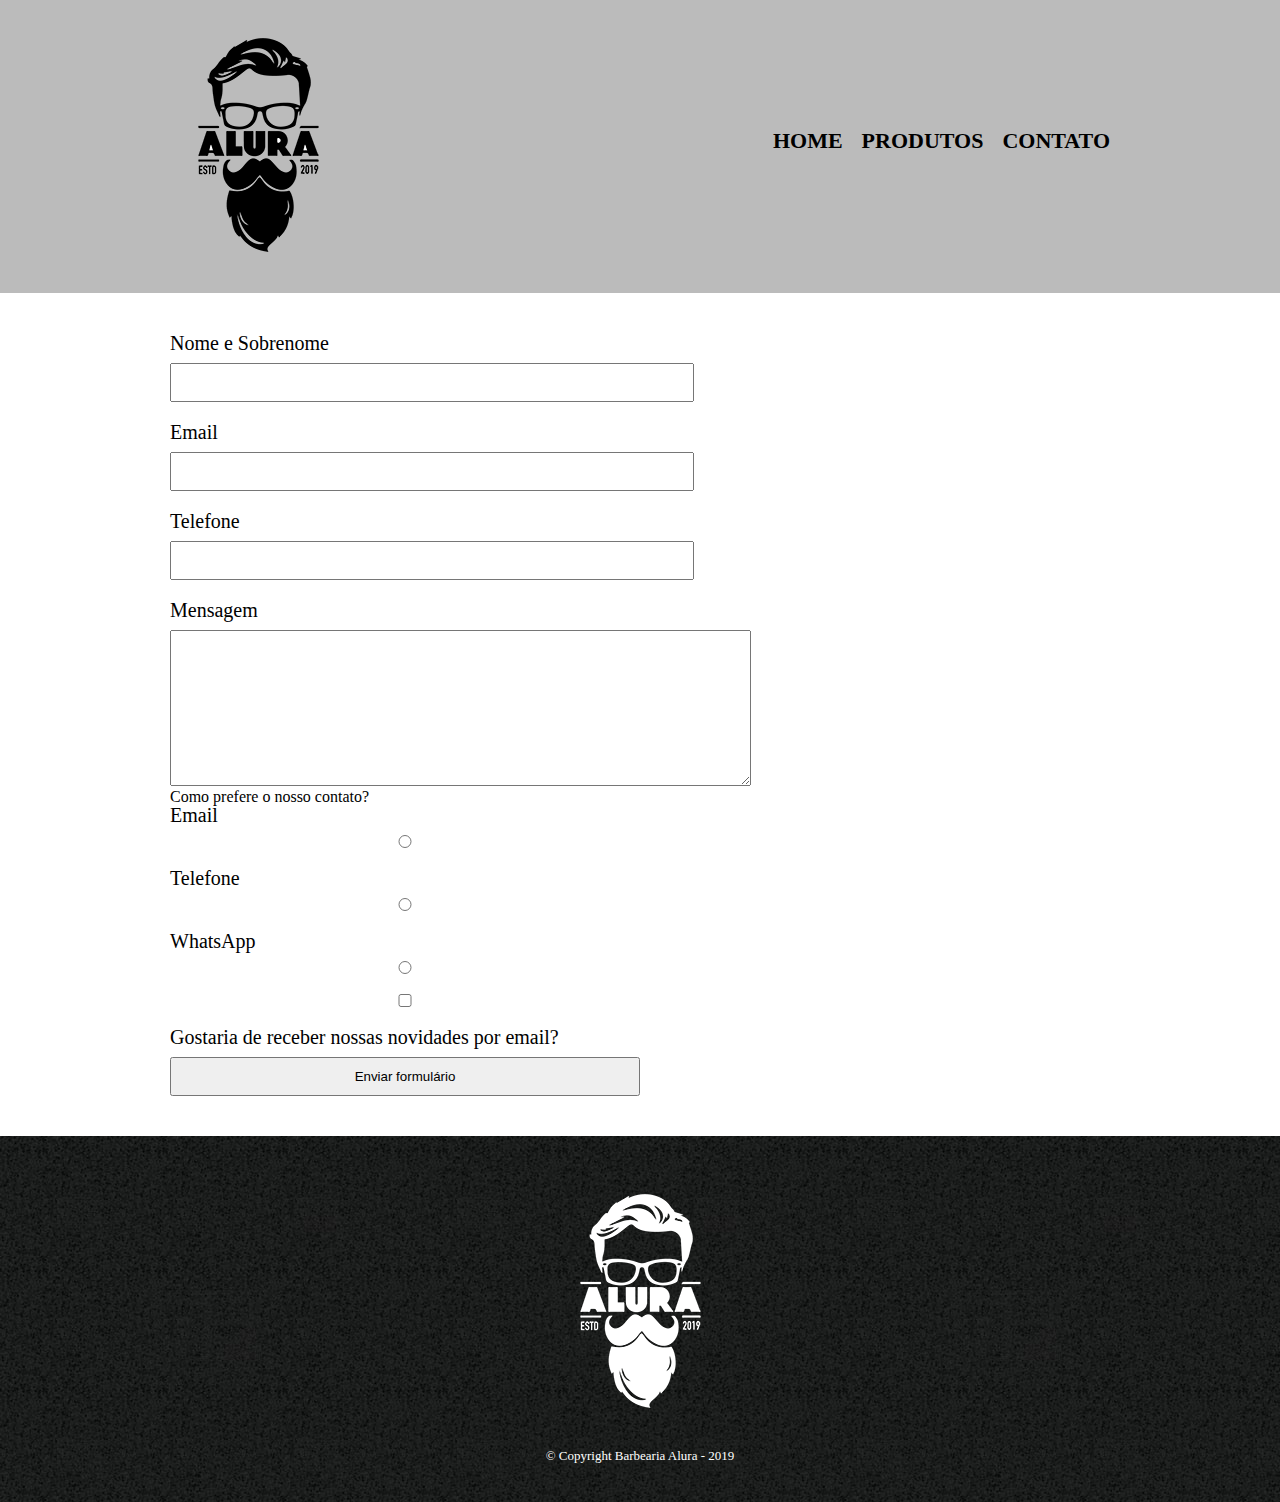
==== html/contato.html @ c986f805 "inicio na aulda de hmtl e css parte 3" ====
<!DOCTYPE html>
<html>
	<head>
		<meta charset="utf-8">
		<title>Contato - Barbearia Alura</title>

		<link rel="stylesheet" href="reset.css">
		<link rel="stylesheet" href="style.css">
	</head>
	<body>
		<header>
			<div class="caixa">
				<h1><img src="imagens/logo.png"</h1>

				<nav>
					<ul>
						<li><a href="index.html">Home</a></li>
						<li><a href="produtos.html">Produtos</a></li>
						<li><a href="contato.html">Contato</a></li>
					</ul>
				</nav>
			</div>
		</header>

		<main>
			<form>
				<label for="nomesobrenome">Nome e Sobrenome</label>
				<input type="text" id="nomesobrenome">

				<label for="email">Email</label>
				<input type="text" id="email">

				<label for="telefone">Telefone</label>
				<input type="text" id="telefone">

				<label for="mensagem">Mensagem</label>
				<textarea cols="70" rows="10" id="mensagem"></textarea>

				<div>
					<p>Como prefere o nosso contato?</p>
					<label for="radio-email">Email</label>
					<input type="radio" name="contato" value="email" id="radio-email">

					<label for="radio-telefone">Telefone</label>
					<input type="radio" name="contato" value="telefone" id="radio-telefone">

					<label for="radio-whatsapp">WhatsApp</label>
					<input type="radio" name="contato" value="whatsapp" id="radio-whatsapp">
				</div>

				<label><input type="checkbox">Gostaria de receber nossas novidades por email?</label>

				<input type="submit" value="Enviar formulário">
			</form>

		</main>

		<footer>
			<img src="imagens/logo-branco.png">
			<p class="copyright">&copy; Copyright Barbearia Alura - 2019</p>
		</footer>
	</body>
</html>
---- html/style.css ----
header {
	background: #BBBBBB;
	padding: 20px 0;
}

.caixa {
	position: relative;
	width: 940px;
	margin: 0 auto;
}

nav{
	position: absolute;
	top: 110px;
	right: 0;
}

nav li {
	display: inline;
	margin: 0 0 0 15px;
}

nav a {
	text-transform: uppercase;
	color: #000000;
	font-weight: bold;
	font-size: 22px;
	text-decoration: none;
}

nav a:hover {
	color:  #C19C78;
	text-decoration: underline;
}

.produtos {
	width: 940px;
	margin: 0 auto;
	padding: 50px 0;
}

.produtos li {
	display: inline-block;
	text-align: center;
	width: 30%;
	vertical-align: top;
	margin: 0 1.5%;
	padding: 30px 20px;
	box-sizing: border-box;
	border:  2px solid #000000;
	border-radius:  10px;
}

.produtos li:hover {
	border-color: #C19C78;
}

.produtos li:active {
	border-color: #088C19;
}

.produtos li:hover h2 {
	font-size: 34px;
}

.produtos h2 {
	font-size: 30px;
	font-weight: bold;
}

.produto-descricao {
	font-size: 18px;
}

.produto-preco {
	font-size: 22px;
	font-weight: bold;
	margin-top: 10px;
}

footer {
	text-align: center;
	background: url("imagens/bg.jpg");
	padding: 40px 0;
}

.copyright {
	color: #FFFFFF;
	font-size: 13px;
	margin-top: 20px;
}

main {
	width: 940px;
	margin: 0 auto;
}

form {
	margin: 40px 0;
}

form label {
	display: block;
	font-size: 20px;
	margin: 0 0 10px;
}

form input {
	display: block;
	margin: 0 0 20px;
	padding: 10px 25px;
	width: 50%;
}
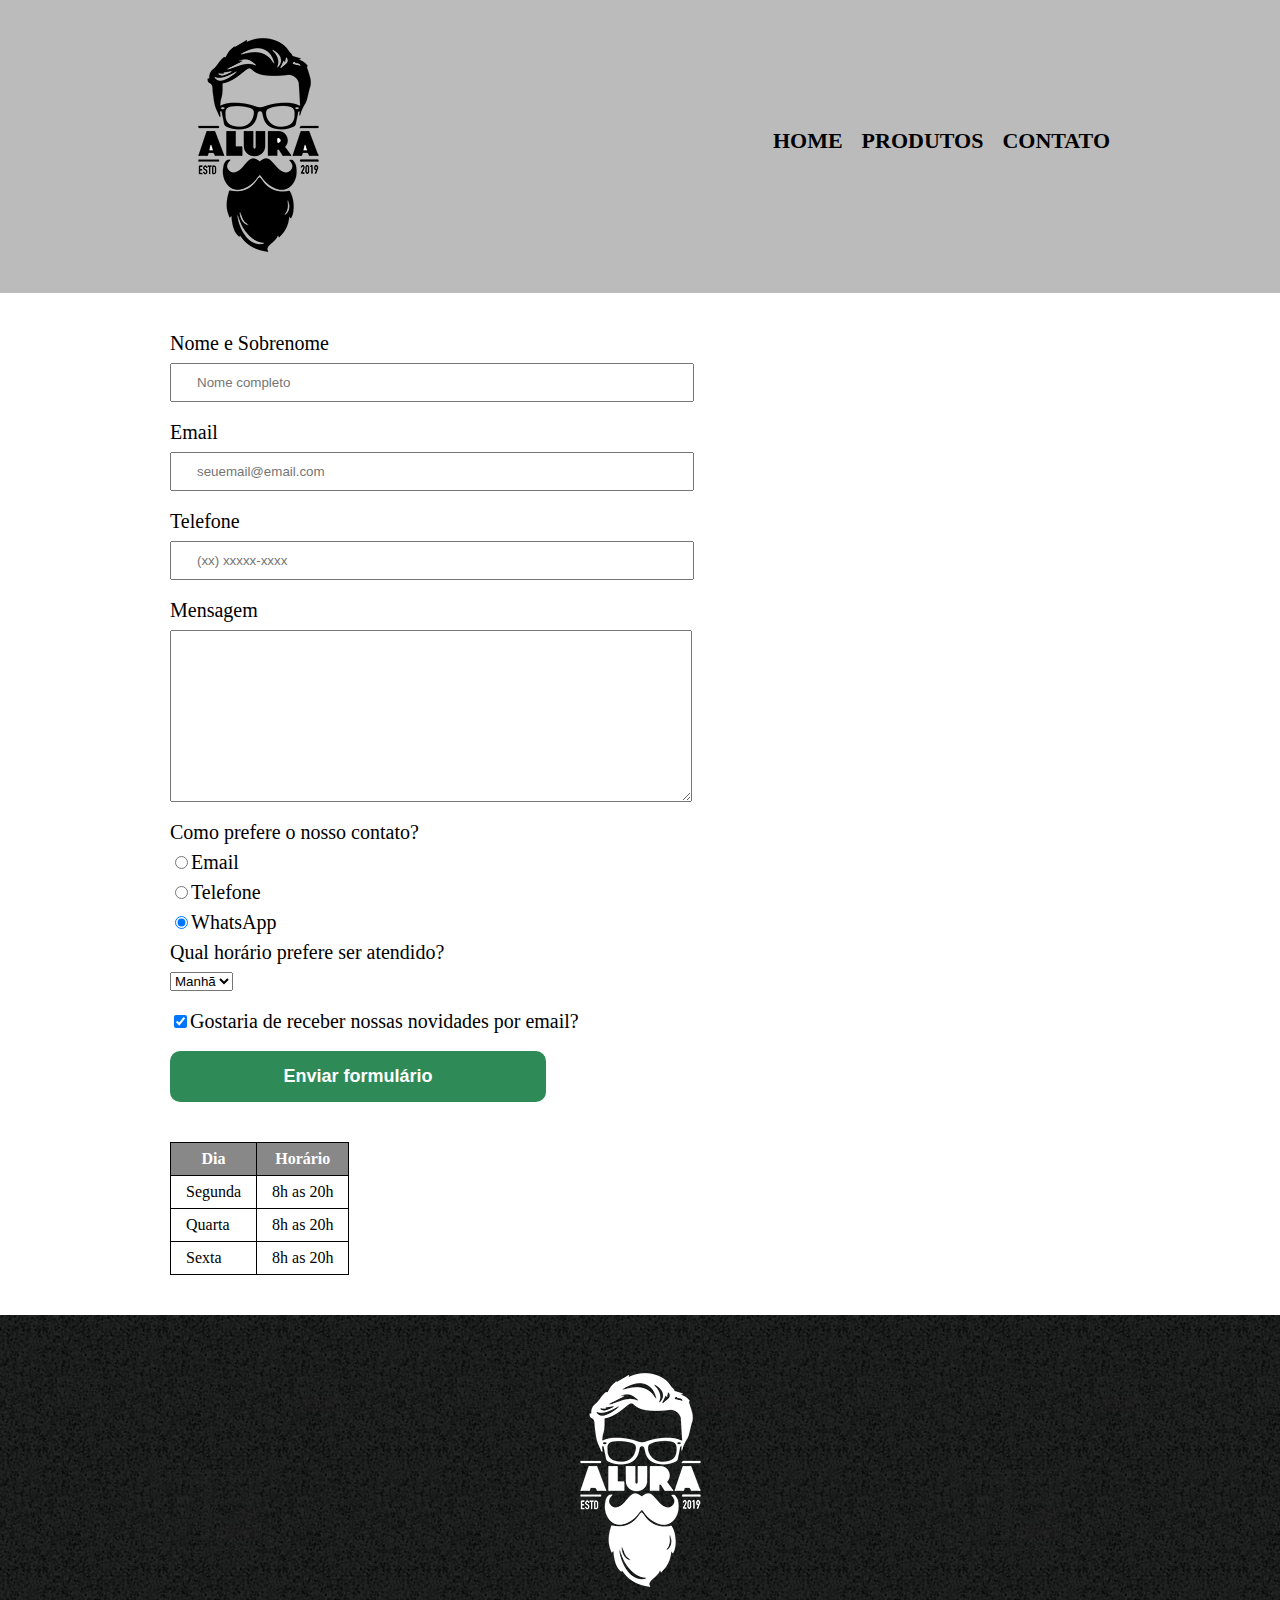
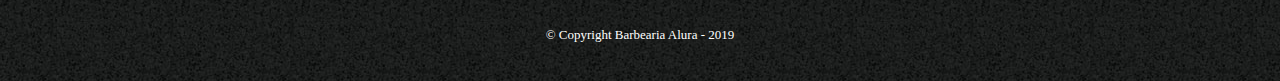
==== commit 083478da: "adicionando a pagina de consulta a colaboradores" ====
--- a/html/contato.html
+++ b/html/contato.html
@@ -10,7 +10,7 @@
 	<body>
 		<header>
 			<div class="caixa">
-				<h1><img src="imagens/logo.png"</h1>
+				<h1><img src="imagens/logo.png" alt="Logo da Barbearia Alura"</h1>
 
 				<nav>
 					<ul>
@@ -25,38 +25,69 @@
 		<main>
 			<form>
 				<label for="nomesobrenome">Nome e Sobrenome</label>
-				<input type="text" id="nomesobrenome">
+				<input type="text" id="nomesobrenome" class="input-padrao" required placeholder="Nome completo">
 
 				<label for="email">Email</label>
-				<input type="text" id="email">
+				<input type="email" id="email" class="input-padrao" required placeholder="seuemail@email.com">
 
 				<label for="telefone">Telefone</label>
-				<input type="text" id="telefone">
+				<input type="tel" id="telefone" class="input-padrao" required placeholder="(xx) xxxxx-xxxx">
 
 				<label for="mensagem">Mensagem</label>
-				<textarea cols="70" rows="10" id="mensagem"></textarea>
+				<textarea cols="70" rows="10" id="mensagem" class="input-padrao" required></textarea>
 
-				<div>
-					<p>Como prefere o nosso contato?</p>
-					<label for="radio-email">Email</label>
-					<input type="radio" name="contato" value="email" id="radio-email">
+				<fieldset>
+					<legend>Como prefere o nosso contato?</legend>
+					<label for="radio-email"><input type="radio" name="contato" value="email" id="radio-email">Email</label>
+					
+					<label for="radio-telefone"><input type="radio" name="contato" value="telefone" id="radio-telefone">Telefone</label>
+					
+					<label for="radio-whatsapp"><input type="radio" name="contato" value="whatsapp" id="radio-whatsapp" checked>WhatsApp</label>
+					
+				</fieldset>
 
-					<label for="radio-telefone">Telefone</label>
-					<input type="radio" name="contato" value="telefone" id="radio-telefone">
+				<fieldset>
+					<legend>Qual horário prefere ser atendido?</legend>
+					<select>						
+						<option>Manhã</option>
+						<option>Tarde</option>
+						<option>Noite</option>
 
-					<label for="radio-whatsapp">WhatsApp</label>
-					<input type="radio" name="contato" value="whatsapp" id="radio-whatsapp">
-				</div>
+					</select>
+				</fieldset>
 
-				<label><input type="checkbox">Gostaria de receber nossas novidades por email?</label>
+				<label class="checkbox"><input type="checkbox" checked>Gostaria de receber nossas novidades por email?</label>
 
-				<input type="submit" value="Enviar formulário">
+				<input type="submit" value="Enviar formulário" class="enviar">
 			</form>
+
+			<table>
+				<thead>
+					<tr>
+						<th>Dia</th>
+						<th>Horário</th>
+					</tr>
+				</thead>
+				<tbody>
+					<tr>
+						<td>Segunda</td>
+						<td>8h as 20h</td>
+					</tr>
+					<tr>
+						<td>Quarta</td>
+						<td>8h as 20h</td>
+					</tr>
+					<tr>
+						<td>Sexta</td>
+						<td>8h as 20h</td>
+					</tr>
+				</tbody>
+			</table>
 
 		</main>
 
 		<footer>
-			<img src="imagens/logo-branco.png">
+			<img src="imagens/logo-branco.png" alt="Logo da barbearia Alura">
 			<p class="copyright">&copy; Copyright Barbearia Alura - 2019</p>
 		</footer>
 	</body>
--- a/html/style.css
+++ b/html/style.css
@@ -99,15 +99,56 @@
 	margin: 40px 0;
 }
 
-form label {
+form label, form legend {
 	display: block;
 	font-size: 20px;
 	margin: 0 0 10px;
 }
 
-form input {
+.input-padrao {
 	display: block;
 	margin: 0 0 20px;
 	padding: 10px 25px;
 	width: 50%;
+}
+
+.checkbox {
+	margin: 20px 0;
+}
+
+.enviar {
+	width: 40%;
+	padding: 15px 0;
+	background: seagreen;
+	color: white;
+	font-weight: bold;
+	font-size: 18px;
+	border: none;
+	border-radius: 10px;
+	transition: 1s all;
+	cursor: pointer;
+
+}
+
+.enviar:hover {
+	background: darkseagreen;
+	transform: scale(1.2);
+
+}
+
+table {
+	margin: 20px 0 40px;
+}
+
+thead {
+	background: #888888;
+	color: white;
+	font-weight: bold;
+
+}
+
+td, th {
+	border: 1px solid #000000;
+	padding: 8px 15px;
+
 }